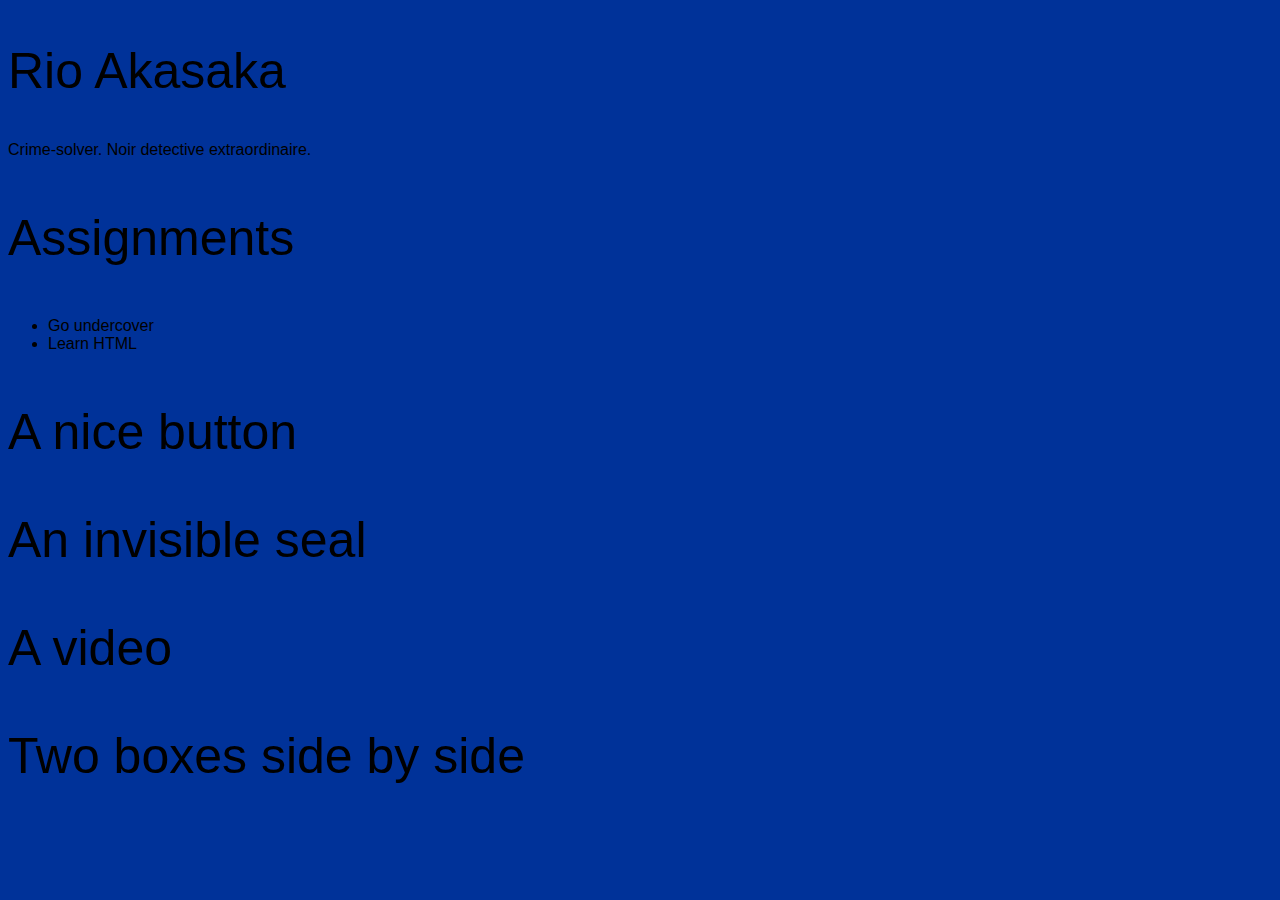
==== lecture1/index.html @ 79920df8 "I added a bit of style" ====
<!DOCTYPE html>
<html>
	<head>
		<title>MyApp</title>
	</head>
	
	<style type="text/css">
		body  {
			background:#003299;
			font-family:Helvetica, Arial, sans-serif;
		}
		h2, h3 {
			font-size:50px;
			font-weight:300;
		}
	</style>
	
	<body>
	 		<h2>Rio Akasaka</h2>
		<div id='bio'>Crime-solver. Noir detective extraordinaire.</div>
	 
	 	<h3>Assignments</h3>
		<ul id='assignments'>
			<li>Go undercover</li>
			<li>Learn HTML</li>
		</ul>
	
		<h3>A nice button</h3>

		<h3>An invisible seal</h3>

		<h3>A video</h3>

		<h3>Two boxes side by side</h3>

	</body>
</html>
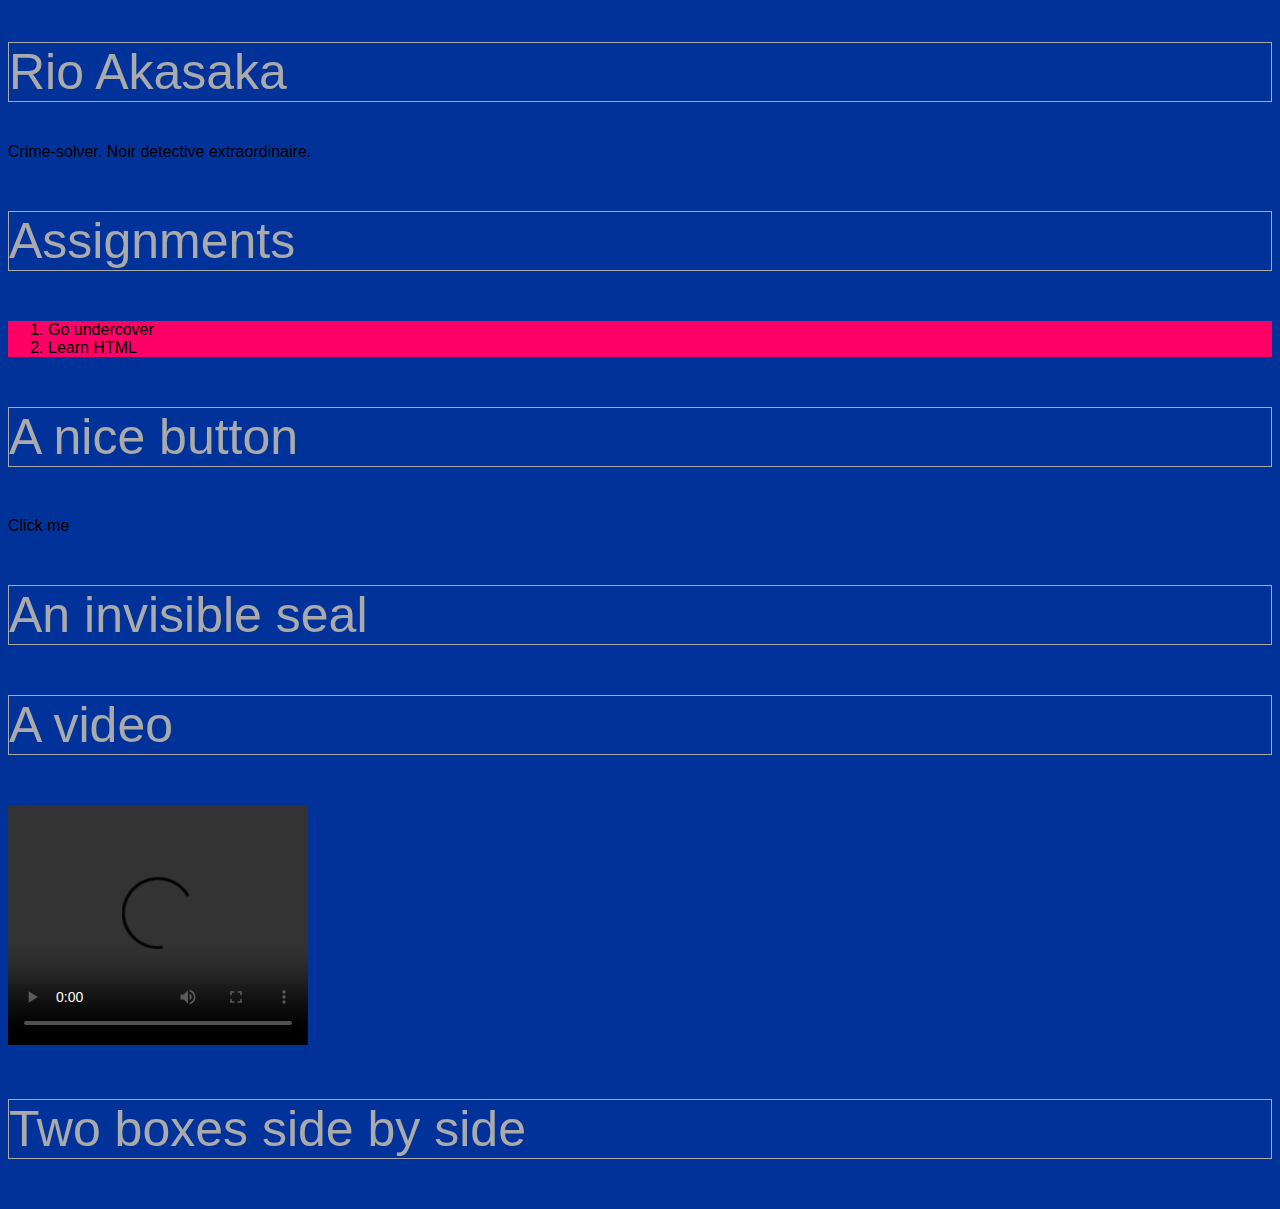
==== commit 6d6ade1a: "This is my commit message" ====
--- a/lecture1/index.html
+++ b/lecture1/index.html
@@ -12,6 +12,19 @@
 		h2, h3 {
 			font-size:50px;
 			font-weight:300;
+			color:#aaa;
+			border:1px solid #aaa;
+		}
+		#assignments {
+			background:#f06;
+		}
+		.newheader{
+			color:#000;
+		}
+		.opacity {
+			opacity:0.4;
+		}
+		.button{
 		}
 	</style>
 	
@@ -21,16 +34,20 @@
 		<div id='bio'>Crime-solver. Noir detective extraordinaire.</div>
 	 
 	 	<h3>Assignments</h3>
-		<ul id='assignments'>
+		<ol id='assignments'>
 			<li>Go undercover</li>
 			<li>Learn HTML</li>
-		</ul>
+		</ol>
 	
-		<h3>A nice button</h3>
+		<h3>A nice button</h3>
+		<div class = "button">Click me</div>
 
 		<h3>An invisible seal</h3>
 
-		<h3>A video</h3>
+		<h3>A video</h3>
+			<video width="300" height="240" controls="controls">
+		  <source src="gizmo.mp4" type="video/mp4" />
+		</video>
 
 		<h3>Two boxes side by side</h3>
 
